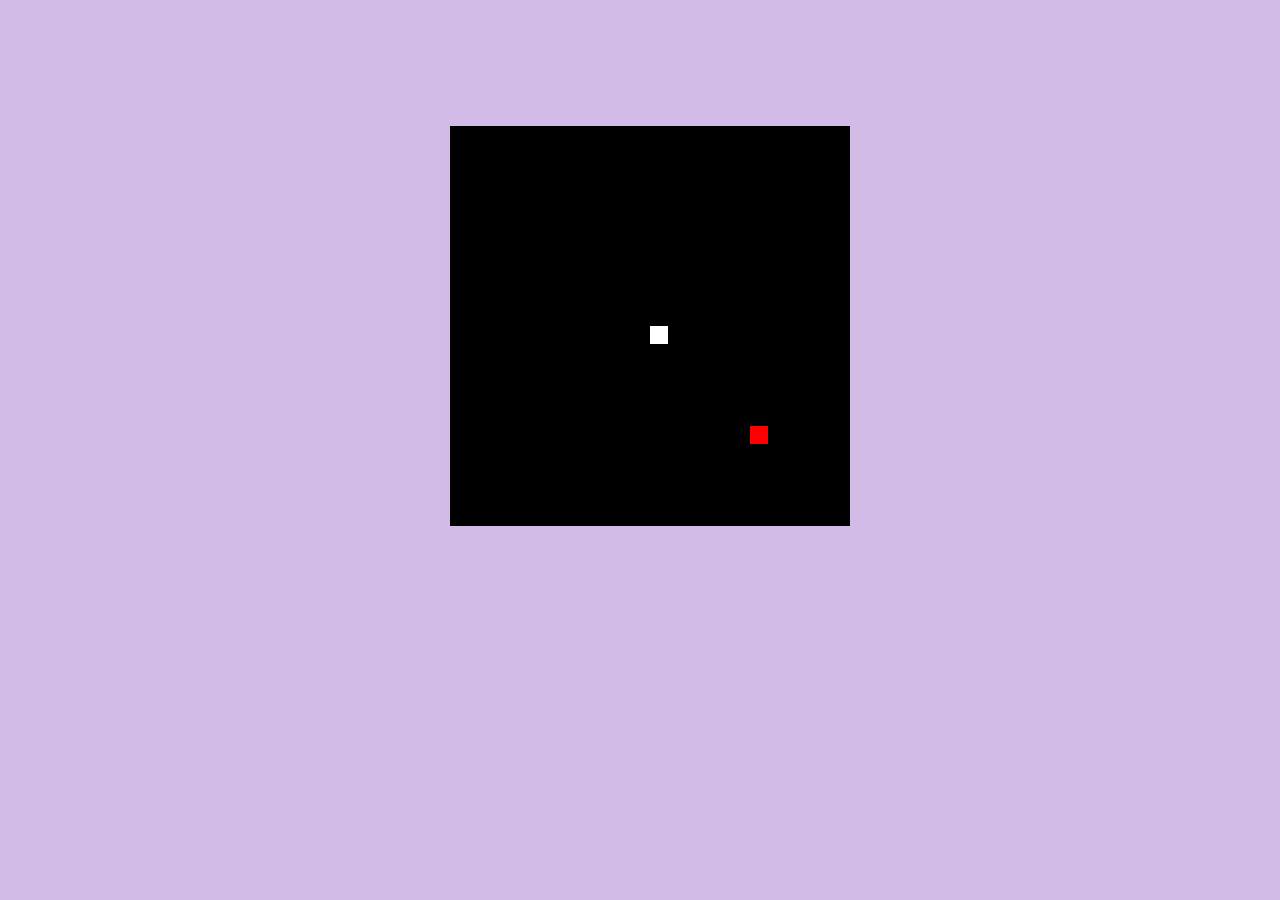
==== Snake.html @ 76ab8b00 "Add files via upload" ====
<!DOCTYPE html>
<html lang="en">
<head>
    <meta charset="UTF-8">
    <meta http-equiv="X-UA-Compatible" content="IE=edge">
    <meta name="viewport" content="width=device-width, initial-scale=1.0">
    <title>Snake</title>
</head>
<body>
    <style>
        body{
            background-color: rgb(210, 187, 231);
        }
        .canv{
            margin-left: 35%;
            margin-top: 10%;
        }
    </style>

    <div class="canv">
        <canvas id="gc" width="400" height="400"></canvas>
    </div>

</body>

<script>
    window.onload = function () {
        canv = document.getElementById("gc");
        ctx = canv.getContext("2d");
        document.addEventListener("keydown", keyPush);
        setInterval(game, 1000 / 10);
    }
    px=py=10;
    gs=tc=20;
    ax=ay=15;
    xv=yv=0;
    trail=[];
    tail=5;
    function game() {
        px=px+xv;
        py=py+yv;
        if(px<0){
            px=tc-1;
        }
        if(px>tc-1){
            px=0;
        }
        if(py<0){
            py=tc-1;
        }
        if(py>tc-1){
            py=0;
        }
        ctx.fillStyle="black";
        ctx.fillRect(0,0,canv.width,canv.height);

        ctx.fillStyle="white";
        for(var i=0;i<trail.length;i++){
            ctx.fillRect(trail[i].x*gs,trail[i].y*gs,gs-2,gs-2);
            if(trail[i].x==px && trail[i].y==py){
                tail=5;
            }
        }
        ctx.fillStyle="red";
        ctx.fillRect(ax*gs,ay*gs,gs-2,gs-2);
        trail.push({x:px,y:py});
        while(trail.length>tail){
            trail.shift();
        }
        if(ax==px && ay==py){
                tail++;
                ax=Math.floor(Math.random()*tc);
                ay=Math.floor(Math.random()*tc);
    }
}
    function keyPush(evt) {
        switch (evt.keyCode) {
            case 37:
                xv = -1; yv = 0;
                break;
            case 38:
                xv = 0; yv = -1;
                break;
            case 39:
                xv = 1; yv = 0;
                break;
            case 40:
                xv = 0; yv = 1;
                break;
        }
    }
</script>
</html>
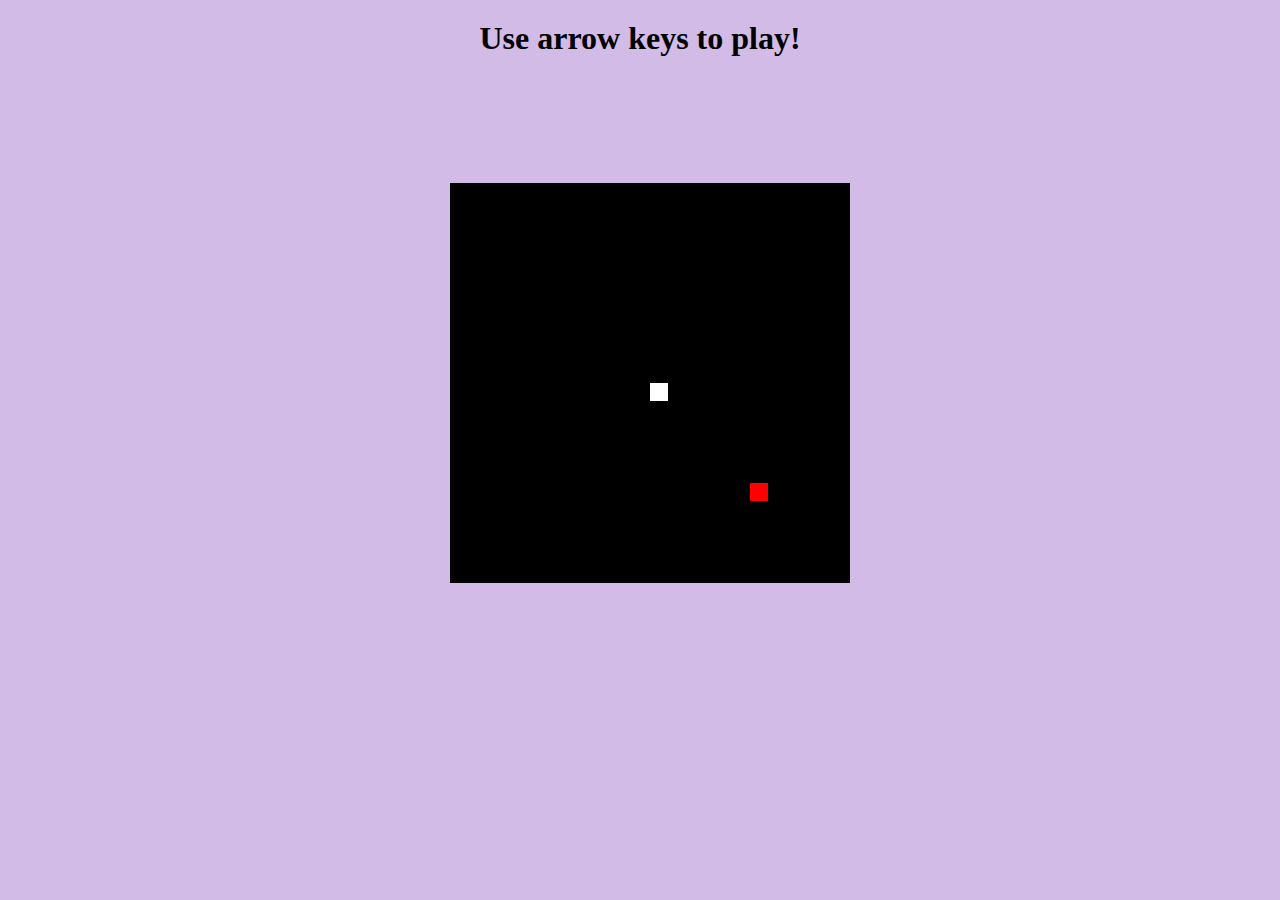
==== commit 2916303f: "Update Snake.html" ====
--- a/Snake.html
+++ b/Snake.html
@@ -11,12 +11,16 @@
         body{
             background-color: rgb(210, 187, 231);
         }
+        h1{
+            text-align: center;
+            margin-top: 20px;
+        }
         .canv{
             margin-left: 35%;
             margin-top: 10%;
         }
     </style>
-
+    <h1>Use arrow keys to play!</h1>
     <div class="canv">
         <canvas id="gc" width="400" height="400"></canvas>
     </div>
@@ -90,4 +94,4 @@
         }
     }
 </script>
-</html>+</html>
